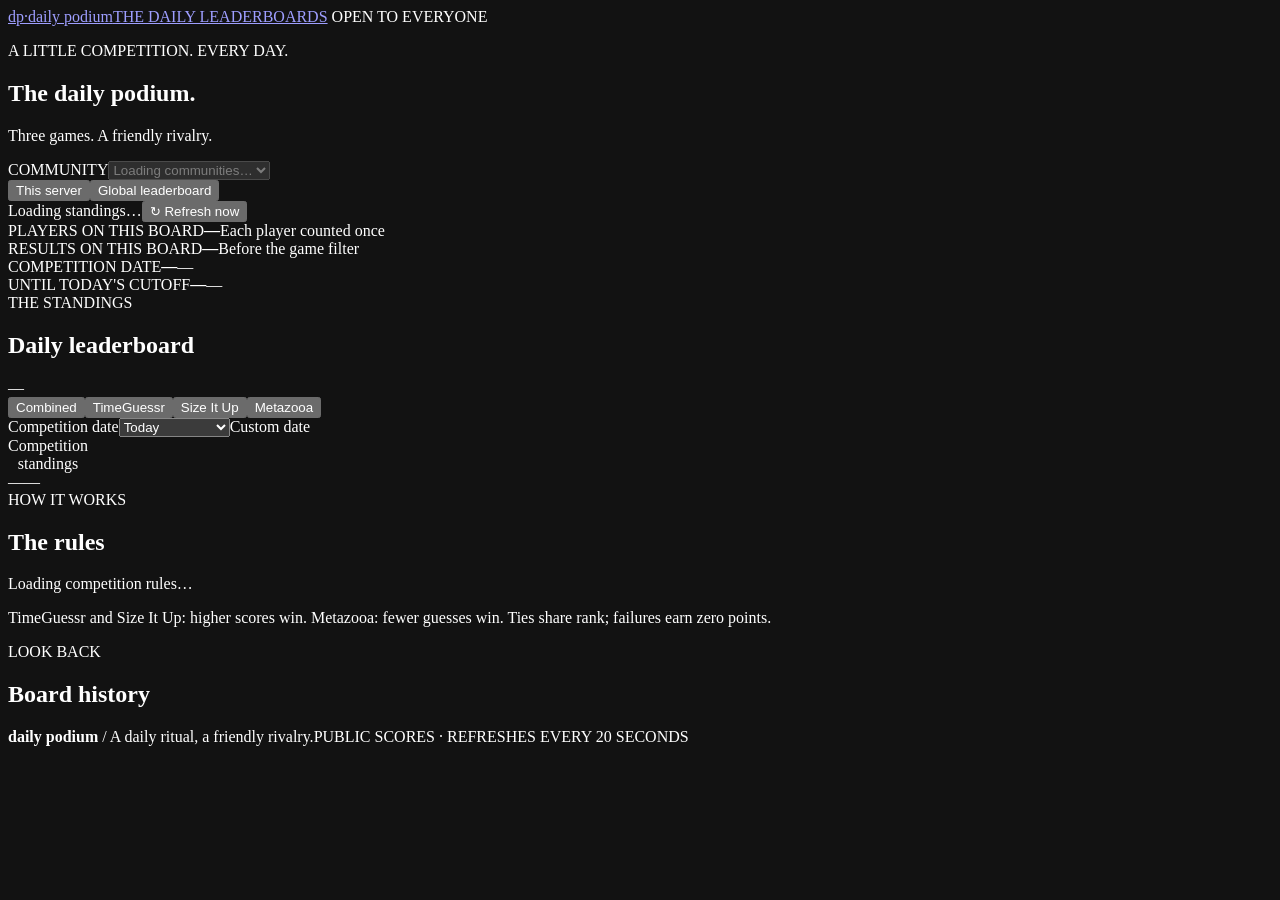
==== src/daily_games/dashboard_static/public.html @ 032eae32 "feat: add browser dashboards and global leaderboards" ====
<!doctype html>
<html lang="en">
<head>
  <meta charset="utf-8">
  <meta name="viewport" content="width=device-width, initial-scale=1">
  <meta name="color-scheme" content="dark">
  <meta name="description" content="Daily Podium — daily game leaderboards for your community and across all communities.">
  <title>Daily Podium · Leaderboards</title>
  <link rel="stylesheet" href="/assets/dashboard.css">
  <link rel="stylesheet" href="/assets/public.css">
  <script src="/assets/public.js" defer></script>
</head>
<body>
  <header class="topbar"><a class="brand" href="/global"><span class="brandmark">dp<span>·</span></span><span>daily podium<span class="brand-sub">THE DAILY LEADERBOARDS</span></span></a><span class="private-label"><span class="dot"></span> OPEN TO EVERYONE</span></header>
  <main>
    <section class="page-heading"><div><p class="eyebrow">A LITTLE COMPETITION. EVERY DAY.</p><h1 id="title">The daily podium<span>.</span></h1><p class="subtitle" id="subtitle">Three games. A friendly rivalry.</p></div><div class="server-control"><label for="community">COMMUNITY</label><select id="community" disabled><option>Loading communities…</option></select></div></section>
    <nav class="scope-toggle" aria-label="Leaderboard scope"><button id="server-mode" class="tab" type="button" aria-pressed="false">This server</button><button id="global-mode" class="tab" type="button" aria-pressed="false">Global leaderboard</button></nav>
    <div id="notice" class="notice" role="status" hidden></div>
    <div class="refresh-line"><span id="freshness" aria-live="polite">Loading standings…</span><button id="refresh" class="text-button" type="button">↻ Refresh now</button></div>
    <section class="stats-grid" aria-label="Selected competition stats"><article class="stat-card"><span class="stat-label">PLAYERS ON THIS BOARD</span><strong id="players">—</strong><span class="stat-foot">Each player counted once</span></article><article class="stat-card"><span class="stat-label">RESULTS ON THIS BOARD</span><strong id="results">—</strong><span class="stat-foot">Before the game filter</span></article><article class="stat-card"><span class="stat-label">COMPETITION DATE</span><strong id="board-date" class="date-stat">—</strong><span id="board-timezone" class="stat-foot">—</span></article><article class="stat-card accent-card"><span class="stat-label">UNTIL TODAY'S CUTOFF</span><strong id="countdown">—</strong><span id="cutoff" class="stat-foot">—</span></article></section>
    <section class="panel leaderboard-panel"><div class="panel-heading"><div><span class="eyebrow">THE STANDINGS</span><h2 id="board-title">Daily leaderboard</h2></div><span id="board-state" class="badge">—</span></div><div class="board-tools"><div class="tabs" role="group" aria-label="Game"><button class="tab" data-game="all">Combined</button><button class="tab" data-game="timeguessr">TimeGuessr</button><button class="tab" data-game="sizeitup">Size It Up</button><button class="tab" data-game="metazooa">Metazooa</button></div><div class="date-controls"><label for="day" class="sr-only">Competition date</label><select id="day"><option value="today">Today</option><option value="yesterday">Yesterday</option><option value="custom">Choose date…</option></select><label for="custom-day" class="sr-only">Custom date</label><input id="custom-day" type="date" min="0001-01-02" max="9999-12-30" hidden></div></div><div class="table-scroll"><table><caption id="caption" class="sr-only">Competition standings</caption><thead id="head"></thead><tbody id="rows"></tbody></table></div><div id="empty" class="empty compact" hidden><h3>The field is open</h3><p>No results for this game and date yet. Post your game's Share result in your Discord server to join in.</p></div><div class="panel-footer"><span id="scoring">—</span><span id="final-note">—</span></div></section>
    <div class="public-bottom"><section class="panel"><span class="eyebrow">HOW IT WORKS</span><h2 id="rules-title">The rules</h2><p id="rules" class="rules-text">Loading competition rules…</p><p class="status-note">TimeGuessr and Size It Up: higher scores win. Metazooa: fewer guesses win. Ties share rank; failures earn zero points.</p></section><section class="panel"><span class="eyebrow">LOOK BACK</span><h2>Board history</h2><div id="history" class="history-list"></div></section></div>
    <footer class="page-footer"><span><strong>daily podium</strong> / A daily ritual, a friendly rivalry.</span><span>PUBLIC SCORES · REFRESHES EVERY 20 SECONDS</span></footer>
  </main>
</body>
</html>
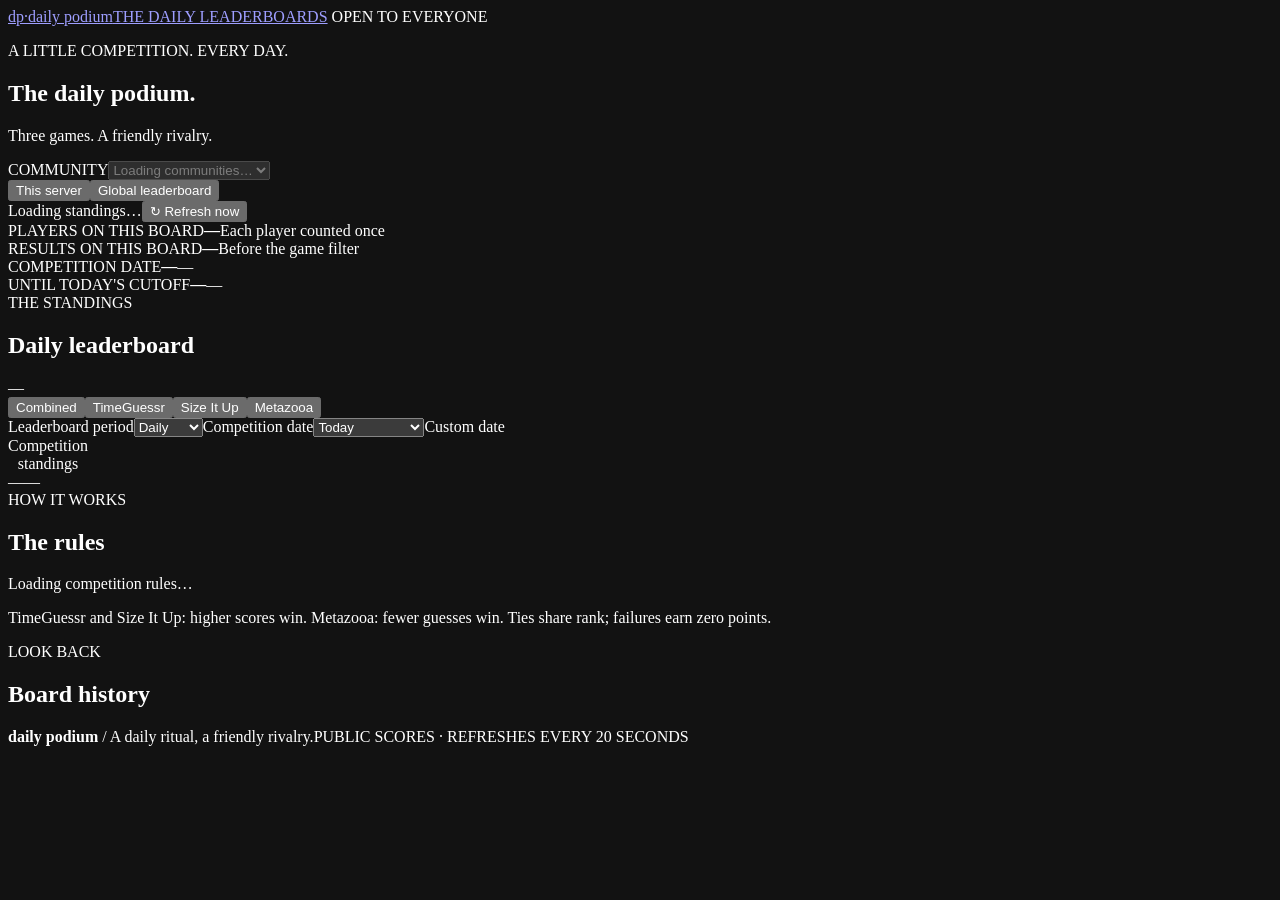
==== commit 72f6f679: "feat: daily and weekly stast" ====
--- a/src/daily_games/dashboard_static/public.html
+++ b/src/daily_games/dashboard_static/public.html
@@ -18,7 +18,7 @@
     <div id="notice" class="notice" role="status" hidden></div>
     <div class="refresh-line"><span id="freshness" aria-live="polite">Loading standings…</span><button id="refresh" class="text-button" type="button">↻ Refresh now</button></div>
     <section class="stats-grid" aria-label="Selected competition stats"><article class="stat-card"><span class="stat-label">PLAYERS ON THIS BOARD</span><strong id="players">—</strong><span class="stat-foot">Each player counted once</span></article><article class="stat-card"><span class="stat-label">RESULTS ON THIS BOARD</span><strong id="results">—</strong><span class="stat-foot">Before the game filter</span></article><article class="stat-card"><span class="stat-label">COMPETITION DATE</span><strong id="board-date" class="date-stat">—</strong><span id="board-timezone" class="stat-foot">—</span></article><article class="stat-card accent-card"><span class="stat-label">UNTIL TODAY'S CUTOFF</span><strong id="countdown">—</strong><span id="cutoff" class="stat-foot">—</span></article></section>
-    <section class="panel leaderboard-panel"><div class="panel-heading"><div><span class="eyebrow">THE STANDINGS</span><h2 id="board-title">Daily leaderboard</h2></div><span id="board-state" class="badge">—</span></div><div class="board-tools"><div class="tabs" role="group" aria-label="Game"><button class="tab" data-game="all">Combined</button><button class="tab" data-game="timeguessr">TimeGuessr</button><button class="tab" data-game="sizeitup">Size It Up</button><button class="tab" data-game="metazooa">Metazooa</button></div><div class="date-controls"><label for="day" class="sr-only">Competition date</label><select id="day"><option value="today">Today</option><option value="yesterday">Yesterday</option><option value="custom">Choose date…</option></select><label for="custom-day" class="sr-only">Custom date</label><input id="custom-day" type="date" min="0001-01-02" max="9999-12-30" hidden></div></div><div class="table-scroll"><table><caption id="caption" class="sr-only">Competition standings</caption><thead id="head"></thead><tbody id="rows"></tbody></table></div><div id="empty" class="empty compact" hidden><h3>The field is open</h3><p>No results for this game and date yet. Post your game's Share result in your Discord server to join in.</p></div><div class="panel-footer"><span id="scoring">—</span><span id="final-note">—</span></div></section>
+    <section class="panel leaderboard-panel"><div class="panel-heading"><div><span class="eyebrow">THE STANDINGS</span><h2 id="board-title">Daily leaderboard</h2></div><span id="board-state" class="badge">—</span></div><div class="board-tools"><div class="tabs" role="group" aria-label="Game"><button class="tab" data-game="all">Combined</button><button class="tab" data-game="timeguessr">TimeGuessr</button><button class="tab" data-game="sizeitup">Size It Up</button><button class="tab" data-game="metazooa">Metazooa</button></div><div class="date-controls"><label for="period" class="sr-only">Leaderboard period</label><select id="period"><option value="day">Daily</option><option value="week">Weekly</option><option value="month">Monthly</option></select><label for="day" class="sr-only">Competition date</label><select id="day"><option value="today">Today</option><option value="yesterday">Yesterday</option><option value="custom">Choose date…</option></select><label for="custom-day" class="sr-only">Custom date</label><input id="custom-day" type="date" min="0001-01-02" max="9999-12-30" hidden></div></div><div class="table-scroll"><table><caption id="caption" class="sr-only">Competition standings</caption><thead id="head"></thead><tbody id="rows"></tbody></table></div><div id="empty" class="empty compact" hidden><h3>The field is open</h3><p>No results for this game and selected period yet.</p></div><div class="panel-footer"><span id="scoring">—</span><span id="final-note">—</span></div></section>
     <div class="public-bottom"><section class="panel"><span class="eyebrow">HOW IT WORKS</span><h2 id="rules-title">The rules</h2><p id="rules" class="rules-text">Loading competition rules…</p><p class="status-note">TimeGuessr and Size It Up: higher scores win. Metazooa: fewer guesses win. Ties share rank; failures earn zero points.</p></section><section class="panel"><span class="eyebrow">LOOK BACK</span><h2>Board history</h2><div id="history" class="history-list"></div></section></div>
     <footer class="page-footer"><span><strong>daily podium</strong> / A daily ritual, a friendly rivalry.</span><span>PUBLIC SCORES · REFRESHES EVERY 20 SECONDS</span></footer>
   </main>
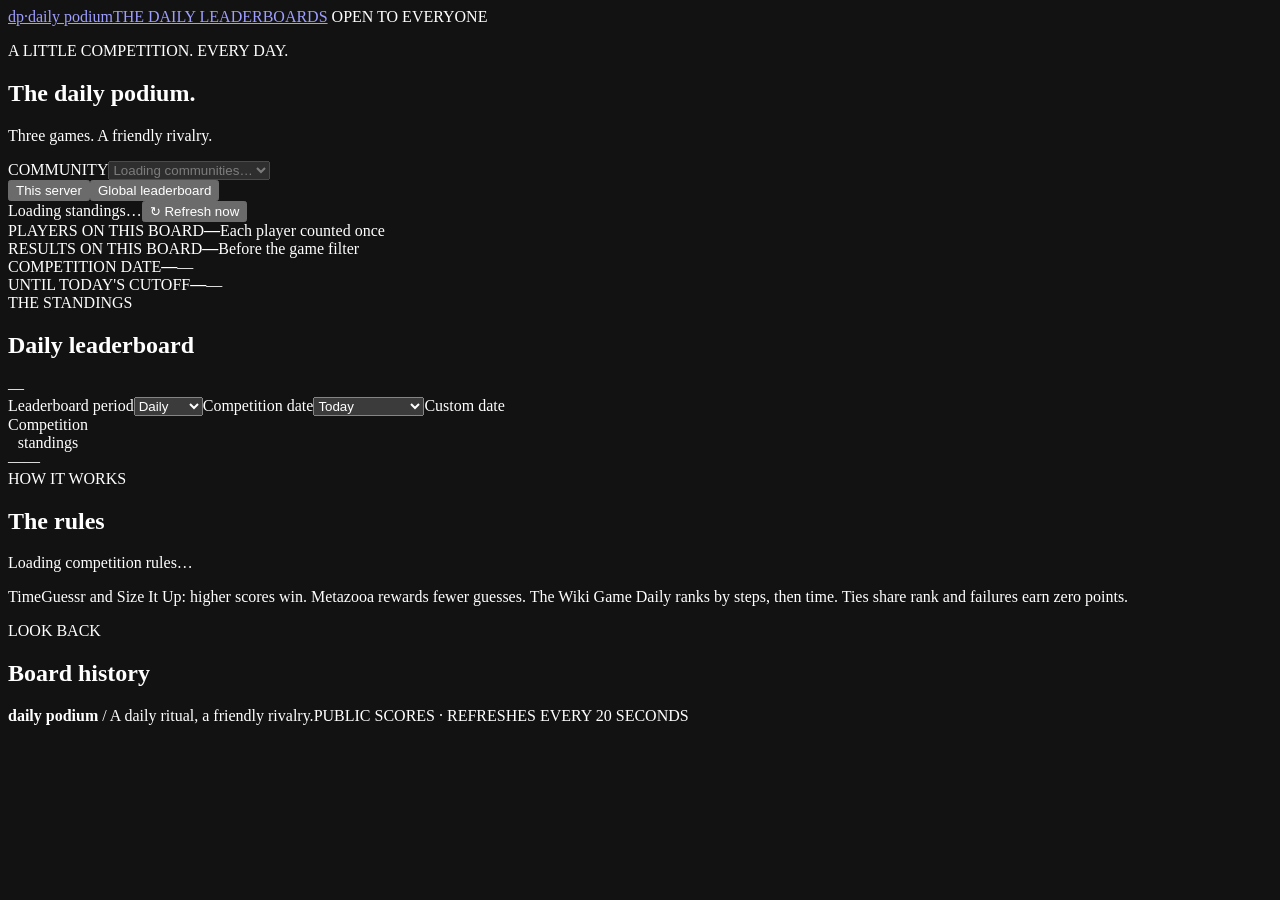
==== commit ff4f9c55: "feat: add game rotation and Wiki Game Daily" ====
--- a/src/daily_games/dashboard_static/public.html
+++ b/src/daily_games/dashboard_static/public.html
@@ -18,8 +18,8 @@
     <div id="notice" class="notice" role="status" hidden></div>
     <div class="refresh-line"><span id="freshness" aria-live="polite">Loading standings…</span><button id="refresh" class="text-button" type="button">↻ Refresh now</button></div>
     <section class="stats-grid" aria-label="Selected competition stats"><article class="stat-card"><span class="stat-label">PLAYERS ON THIS BOARD</span><strong id="players">—</strong><span class="stat-foot">Each player counted once</span></article><article class="stat-card"><span class="stat-label">RESULTS ON THIS BOARD</span><strong id="results">—</strong><span class="stat-foot">Before the game filter</span></article><article class="stat-card"><span class="stat-label">COMPETITION DATE</span><strong id="board-date" class="date-stat">—</strong><span id="board-timezone" class="stat-foot">—</span></article><article class="stat-card accent-card"><span class="stat-label">UNTIL TODAY'S CUTOFF</span><strong id="countdown">—</strong><span id="cutoff" class="stat-foot">—</span></article></section>
-    <section class="panel leaderboard-panel"><div class="panel-heading"><div><span class="eyebrow">THE STANDINGS</span><h2 id="board-title">Daily leaderboard</h2></div><span id="board-state" class="badge">—</span></div><div class="board-tools"><div class="tabs" role="group" aria-label="Game"><button class="tab" data-game="all">Combined</button><button class="tab" data-game="timeguessr">TimeGuessr</button><button class="tab" data-game="sizeitup">Size It Up</button><button class="tab" data-game="metazooa">Metazooa</button></div><div class="date-controls"><label for="period" class="sr-only">Leaderboard period</label><select id="period"><option value="day">Daily</option><option value="week">Weekly</option><option value="month">Monthly</option></select><label for="day" class="sr-only">Competition date</label><select id="day"><option value="today">Today</option><option value="yesterday">Yesterday</option><option value="custom">Choose date…</option></select><label for="custom-day" class="sr-only">Custom date</label><input id="custom-day" type="date" min="0001-01-02" max="9999-12-30" hidden></div></div><div class="table-scroll"><table><caption id="caption" class="sr-only">Competition standings</caption><thead id="head"></thead><tbody id="rows"></tbody></table></div><div id="empty" class="empty compact" hidden><h3>The field is open</h3><p>No results for this game and selected period yet.</p></div><div class="panel-footer"><span id="scoring">—</span><span id="final-note">—</span></div></section>
-    <div class="public-bottom"><section class="panel"><span class="eyebrow">HOW IT WORKS</span><h2 id="rules-title">The rules</h2><p id="rules" class="rules-text">Loading competition rules…</p><p class="status-note">TimeGuessr and Size It Up: higher scores win. Metazooa: fewer guesses win. Ties share rank; failures earn zero points.</p></section><section class="panel"><span class="eyebrow">LOOK BACK</span><h2>Board history</h2><div id="history" class="history-list"></div></section></div>
+    <section class="panel leaderboard-panel"><div class="panel-heading"><div><span class="eyebrow">THE STANDINGS</span><h2 id="board-title">Daily leaderboard</h2></div><span id="board-state" class="badge">—</span></div><div class="board-tools"><div id="game-tabs" class="tabs" role="group" aria-label="Game"></div><div class="date-controls"><label for="period" class="sr-only">Leaderboard period</label><select id="period"><option value="day">Daily</option><option value="week">Weekly</option><option value="month">Monthly</option></select><label for="day" class="sr-only">Competition date</label><select id="day"><option value="today">Today</option><option value="yesterday">Yesterday</option><option value="custom">Choose date…</option></select><label for="custom-day" class="sr-only">Custom date</label><input id="custom-day" type="date" min="0001-01-02" max="9999-12-30" hidden></div></div><div class="table-scroll"><table><caption id="caption" class="sr-only">Competition standings</caption><thead id="head"></thead><tbody id="rows"></tbody></table></div><div id="empty" class="empty compact" hidden><h3>The field is open</h3><p>No results for this game and selected period yet.</p></div><div class="panel-footer"><span id="scoring">—</span><span id="final-note">—</span></div></section>
+    <div class="public-bottom"><section class="panel"><span class="eyebrow">HOW IT WORKS</span><h2 id="rules-title">The rules</h2><p id="rules" class="rules-text">Loading competition rules…</p><p class="status-note">TimeGuessr and Size It Up: higher scores win. Metazooa rewards fewer guesses. The Wiki Game Daily ranks by steps, then time. Ties share rank and failures earn zero points.</p></section><section class="panel"><span class="eyebrow">LOOK BACK</span><h2>Board history</h2><div id="history" class="history-list"></div></section></div>
     <footer class="page-footer"><span><strong>daily podium</strong> / A daily ritual, a friendly rivalry.</span><span>PUBLIC SCORES · REFRESHES EVERY 20 SECONDS</span></footer>
   </main>
 </body>
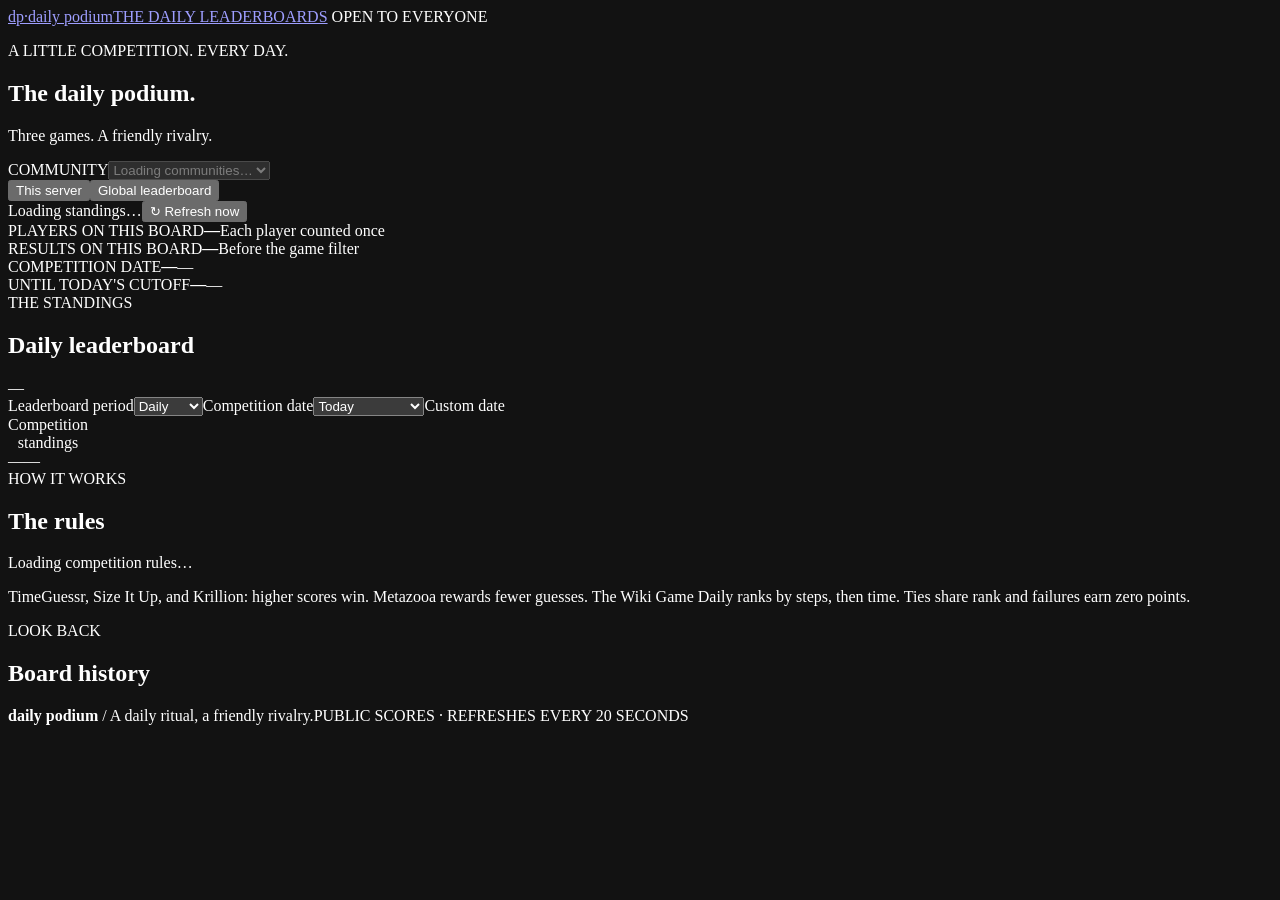
==== commit fdb502ee: "feat: add Krillion to the game rotation" ====
--- a/src/daily_games/dashboard_static/public.html
+++ b/src/daily_games/dashboard_static/public.html
@@ -19,7 +19,7 @@
     <div class="refresh-line"><span id="freshness" aria-live="polite">Loading standings…</span><button id="refresh" class="text-button" type="button">↻ Refresh now</button></div>
     <section class="stats-grid" aria-label="Selected competition stats"><article class="stat-card"><span class="stat-label">PLAYERS ON THIS BOARD</span><strong id="players">—</strong><span class="stat-foot">Each player counted once</span></article><article class="stat-card"><span class="stat-label">RESULTS ON THIS BOARD</span><strong id="results">—</strong><span class="stat-foot">Before the game filter</span></article><article class="stat-card"><span class="stat-label">COMPETITION DATE</span><strong id="board-date" class="date-stat">—</strong><span id="board-timezone" class="stat-foot">—</span></article><article class="stat-card accent-card"><span class="stat-label">UNTIL TODAY'S CUTOFF</span><strong id="countdown">—</strong><span id="cutoff" class="stat-foot">—</span></article></section>
     <section class="panel leaderboard-panel"><div class="panel-heading"><div><span class="eyebrow">THE STANDINGS</span><h2 id="board-title">Daily leaderboard</h2></div><span id="board-state" class="badge">—</span></div><div class="board-tools"><div id="game-tabs" class="tabs" role="group" aria-label="Game"></div><div class="date-controls"><label for="period" class="sr-only">Leaderboard period</label><select id="period"><option value="day">Daily</option><option value="week">Weekly</option><option value="month">Monthly</option></select><label for="day" class="sr-only">Competition date</label><select id="day"><option value="today">Today</option><option value="yesterday">Yesterday</option><option value="custom">Choose date…</option></select><label for="custom-day" class="sr-only">Custom date</label><input id="custom-day" type="date" min="0001-01-02" max="9999-12-30" hidden></div></div><div class="table-scroll"><table><caption id="caption" class="sr-only">Competition standings</caption><thead id="head"></thead><tbody id="rows"></tbody></table></div><div id="empty" class="empty compact" hidden><h3>The field is open</h3><p>No results for this game and selected period yet.</p></div><div class="panel-footer"><span id="scoring">—</span><span id="final-note">—</span></div></section>
-    <div class="public-bottom"><section class="panel"><span class="eyebrow">HOW IT WORKS</span><h2 id="rules-title">The rules</h2><p id="rules" class="rules-text">Loading competition rules…</p><p class="status-note">TimeGuessr and Size It Up: higher scores win. Metazooa rewards fewer guesses. The Wiki Game Daily ranks by steps, then time. Ties share rank and failures earn zero points.</p></section><section class="panel"><span class="eyebrow">LOOK BACK</span><h2>Board history</h2><div id="history" class="history-list"></div></section></div>
+    <div class="public-bottom"><section class="panel"><span class="eyebrow">HOW IT WORKS</span><h2 id="rules-title">The rules</h2><p id="rules" class="rules-text">Loading competition rules…</p><p class="status-note">TimeGuessr, Size It Up, and Krillion: higher scores win. Metazooa rewards fewer guesses. The Wiki Game Daily ranks by steps, then time. Ties share rank and failures earn zero points.</p></section><section class="panel"><span class="eyebrow">LOOK BACK</span><h2>Board history</h2><div id="history" class="history-list"></div></section></div>
     <footer class="page-footer"><span><strong>daily podium</strong> / A daily ritual, a friendly rivalry.</span><span>PUBLIC SCORES · REFRESHES EVERY 20 SECONDS</span></footer>
   </main>
 </body>
